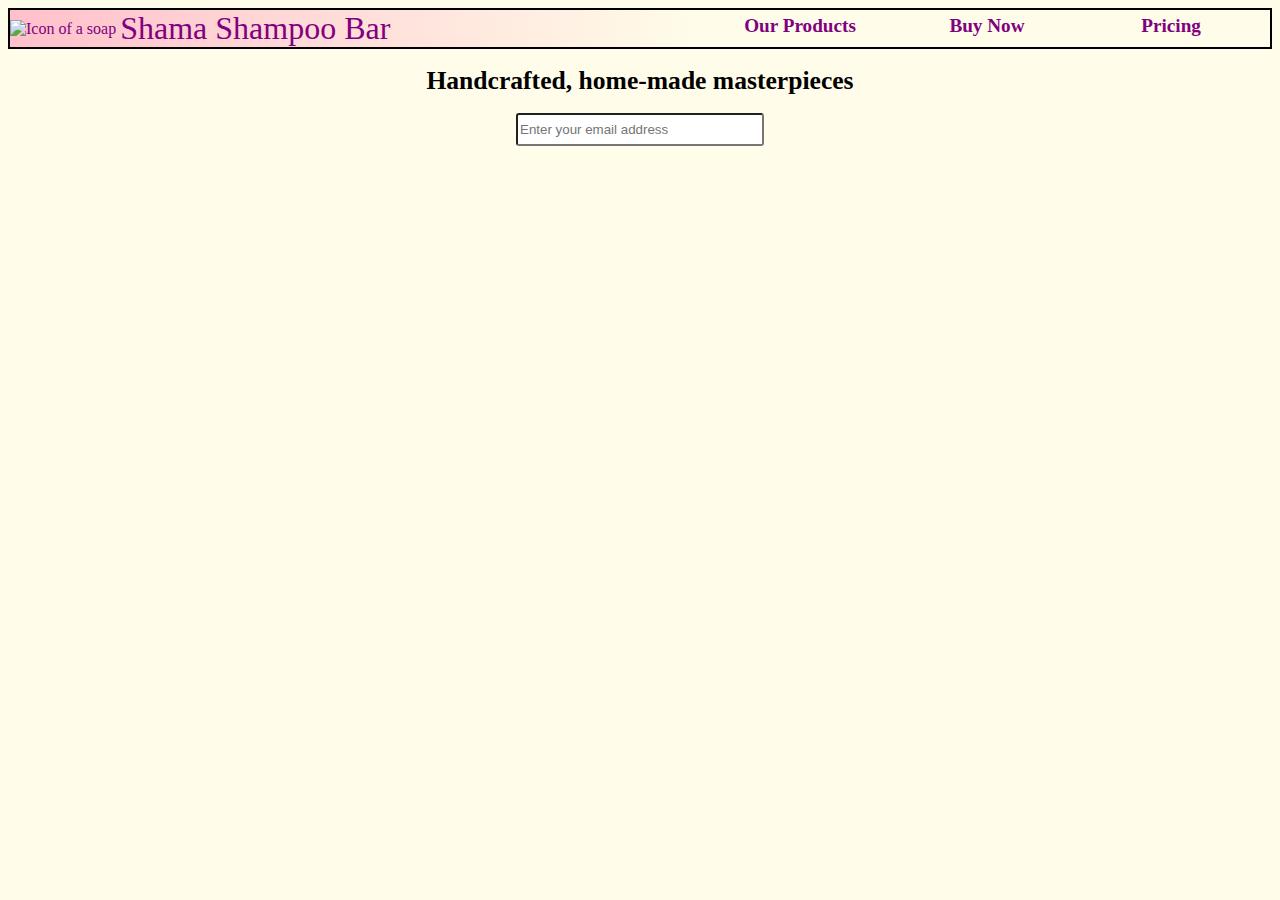
==== LandingPage/index.html @ c1843c86 "fixed links align, created form with input" ====
<!DOCTYPE html>
<html>
<head>
  <meta charset="UTF-8">
  <meta name="description" content="Page created as an exercise for the Free Code Camp Front End Developer Curriculum online course." >
  <title>The Shama Shampoo Bar Landing Page</title>
  <meta name="robots" content="noindex, nofollow">
  <meta name="author" content="Bruno Frascino">
  <meta name="viewport" content="width=device-width, initial-scale=1.0">
  <script src="https://cdn.freecodecamp.org/testable-projects-fcc/v1/bundle.js"></script>

  <link rel="stylesheet" href="style.css">
</head>
<body>

  <header id="header">
    <div class="comp-name">
      <img id="header-img" src="https://i.ibb.co/hLVC6Qt/F-soap.png" alt="Icon of a soap" height="64px">
      <p class="brand-title">Shama Shampoo Bar</p> 
    </div>
    
    <div class="div-links">
      <nav id="nav-bar">
        <div class="products" >
          <a href="#prods" class="nav-link" >Our Products</a>
        </div>
        <div class="buy">
          <a class="nav-link" href="#prods">Buy Now</a> 
        </div>
        <div class="pricing" >
            <a class="nav-link" href="#prods">Pricing</a>        
        </div>
      </nav>
    </div>
  </header>
  
  <h1>Handcrafted, home-made masterpieces</h1>
  <form action="">
    <div class="fields">
      <input type="text" class="search-field" placeholder="Enter your email address"> 
    </div>
    
  </form>

</body>
</html>
---- LandingPage/style.css ----
body {
  --font-color: purple;
  --back-color: #fffde9;
  background-color: var(--back-color, white);
}

header {
  border: 2px solid black;
  height: auto;
  color: var(--font-color, darkblue);
}

img {
  vertical-align: middle;
}

.brand-title{
  display: inline-block;
  font-size: 2em;
  vertical-align: middle;
  margin: 0;
  color: purple;
}

.div-links{
  display: inline-block;
  width: 44%;
  text-align: center;
}

nav > a {
  margin-right: 10px;
}

.nav-links{
  list-style: none;
  list-style-type: none;
  margin: 0;
  padding: 0;
}

.products{
  display: inline-block;
  width: 33%;
}

.buy{
  width: 33%;
  display: inline-block;
}

.pricing{
  width: 32%;
  display: inline-block;
}

header > div{
  text-align: center;
}

.comp-name{
  display: inline-block;
  width: 55%;
  text-align: left;
  background: linear-gradient(90deg, pink, #fffde9 );
}


.nav-link {
  font-size: 1.2em;
  font-weight: bold;
  color: var(--font-color, darkblue);
  text-decoration: none;
}

h1 {
  font-size: 1.6em;
  text-align: center;
}

.fields {
  text-align: center;
}

.search-field {
  width: 240px;
  border-radius: 3px;
  height: 2em;
}
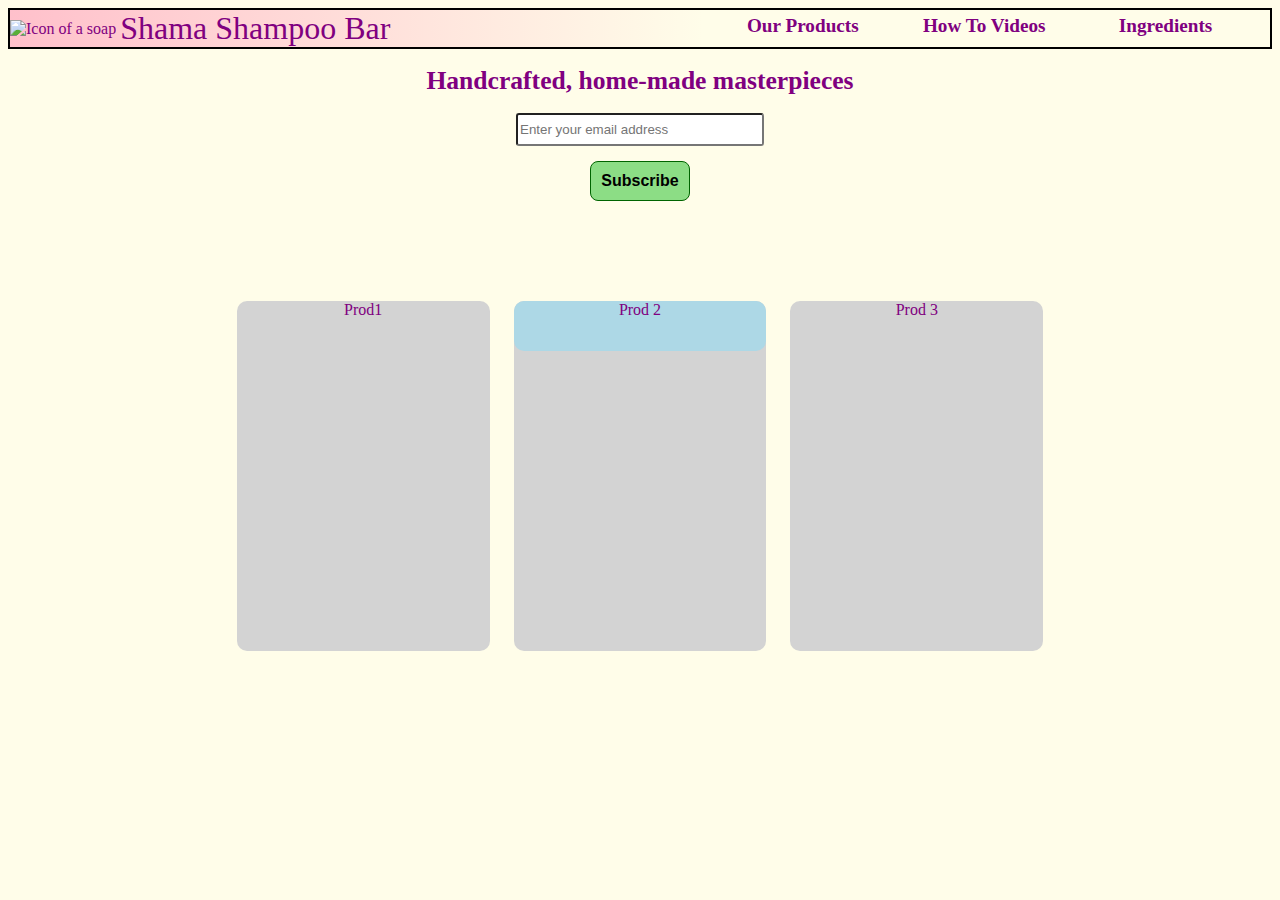
==== commit de1916f0: "Changed links, added button created section" ====
--- a/LandingPage/index.html
+++ b/LandingPage/index.html
@@ -13,34 +13,57 @@
 </head>
 <body>
 
-  <header id="header">
-    <div class="comp-name">
-      <img id="header-img" src="https://i.ibb.co/hLVC6Qt/F-soap.png" alt="Icon of a soap" height="64px">
-      <p class="brand-title">Shama Shampoo Bar</p> 
+    <header id="header">
+      <div class="comp-name">
+    
+       <img id="header-img" src="https://i.ibb.co/hLVC6Qt/F-soap.png" alt="Icon of a soap" height="64px">
+        <p class="brand-title">Shama Shampoo Bar</p> 
+      </div>
+      
+      <div class="div-links">
+      <nav id="nav-bar">
+        <div class="block-link" >
+            <a href="#prods" class="nav-link" >Our Products</a>
+         </div>
+        <div class="block-link">
+            <a class="nav-link" href="#prods">How To Videos</a> 
     </div>
+        <div class="block-link" >
+            <a class="nav-link" href="#prods">Ingredients</a>        
+       </div>
+      </nav>
+     </div>
     
-    <div class="div-links">
-      <nav id="nav-bar">
-        <div class="products" >
-          <a href="#prods" class="nav-link" >Our Products</a>
-        </div>
-        <div class="buy">
-          <a class="nav-link" href="#prods">Buy Now</a> 
-        </div>
-        <div class="pricing" >
-            <a class="nav-link" href="#prods">Pricing</a>        
-        </div>
-      </nav>
-    </div>
-  </header>
-  
-  <h1>Handcrafted, home-made masterpieces</h1>
-  <form action="">
-    <div class="fields">
-      <input type="text" class="search-field" placeholder="Enter your email address"> 
-    </div>
+    </header>
+      <h1>Handcrafted, home-made masterpieces</h1>
+    <form action="">
+      <div class="fields">
+        <input type="text" class="search-field" placeholder="Enter your email address">
+      </div>
+      <div class="fields">
+        <input class="sub-button" type="submit" value="Subscribe"/>
+      </div>
+    </form>
     
-  </form>
+    <article class="cards-cont" >
+      <section class="card">
+    
+        Prod1
+    
+      </section>
+      <section class="card">
+        <div class="prod-title" >Prod 2</div>
+        
+    
+    </section>
+    <section class="card">
+    
+        Prod 3
+    
+    </section>  
+    </article>
+    
+    
 
 </body>
 </html>--- a/LandingPage/style.css
+++ b/LandingPage/style.css
@@ -1,13 +1,14 @@
 body {
-  --font-color: purple;
+  --color-header: purple;
   --back-color: #fffde9;
   background-color: var(--back-color, white);
+  color: var(--color-header, darkblue);
 }
 
 header {
   border: 2px solid black;
   height: auto;
-  color: var(--font-color, darkblue);
+  color: var(--color-header, darkblue);
 }
 
 img {
@@ -28,6 +29,14 @@
   text-align: center;
 }
 
+/* nav {
+  display: flex;
+  background-color: lightblue;
+  flex-direction: row;
+  justify-content: space-between;
+  align-items: center;
+} */
+
 nav > a {
   margin-right: 10px;
 }
@@ -39,19 +48,9 @@
   padding: 0;
 }
 
-.products{
+.block-link{
   display: inline-block;
-  width: 33%;
-}
-
-.buy{
-  width: 33%;
-  display: inline-block;
-}
-
-.pricing{
   width: 32%;
-  display: inline-block;
 }
 
 header > div{
@@ -69,7 +68,7 @@
 .nav-link {
   font-size: 1.2em;
   font-weight: bold;
-  color: var(--font-color, darkblue);
+  color: var(--color-header, darkblue);
   text-decoration: none;
 }
 
@@ -80,10 +79,42 @@
 
 .fields {
   text-align: center;
+  margin-bottom: 15px;
 }
 
 .search-field {
   width: 240px;
   border-radius: 3px;
   height: 2em;
+}
+
+.sub-button{
+  height: 40px;
+  width: 100px;
+  font-size: 1em;
+  font-weight: bold;
+  background-color: #75d670d4;
+  border: 1px solid darkgreen;
+  border-radius: 8px;
+}
+
+.cards-cont{
+  text-align: center;
+  margin-top: 100px;
+}
+
+.card{
+  display: inline-block;
+  width: 20%;
+  height: 350px;
+  margin: 0px 10px 60px 10px;
+  border-radius: 10px;
+  background-color: lightgray;
+}
+
+.prod-title{
+  border-radius: 10px;
+  height: 50px;
+/*   vertical-align: middle; */
+  background-color: lightblue;
 }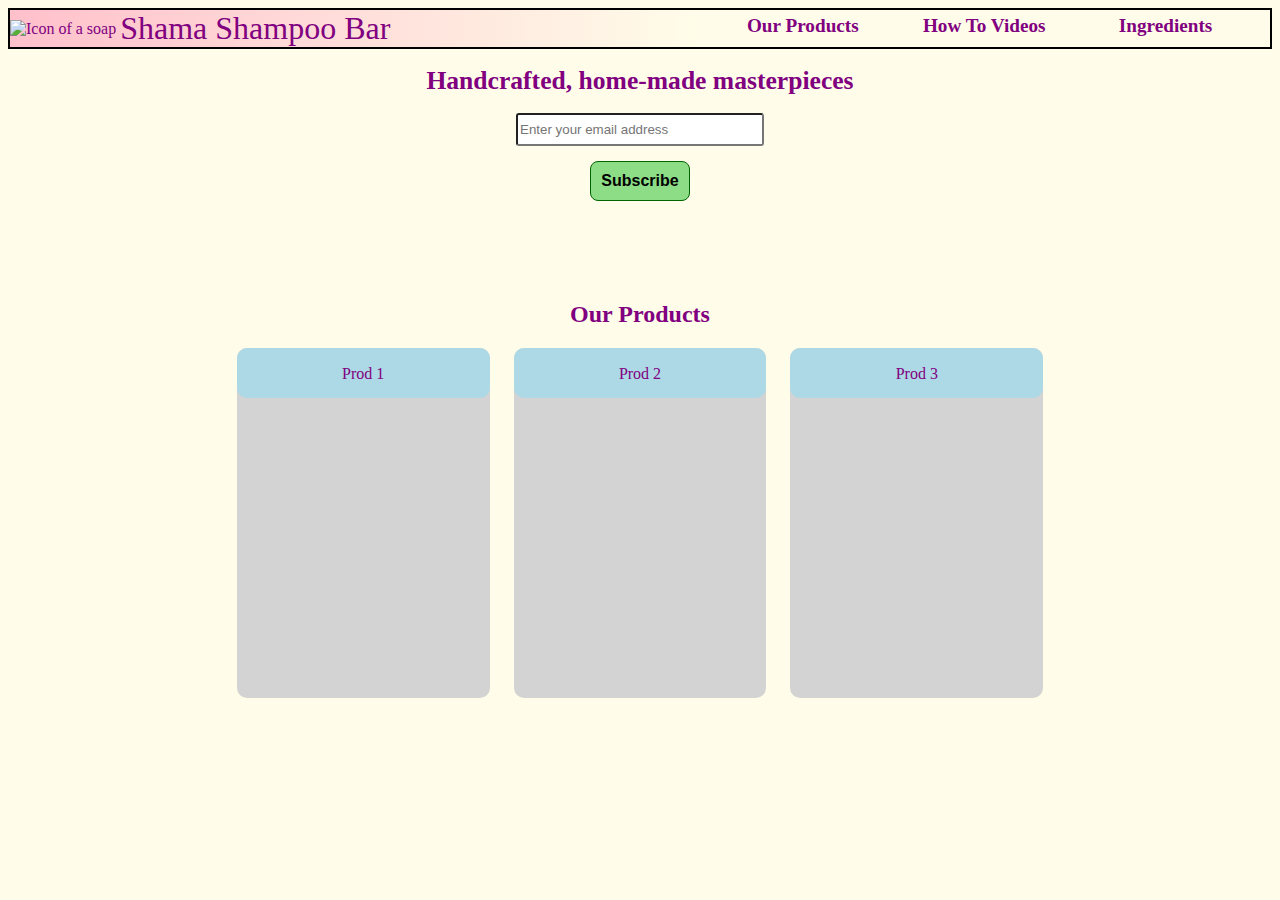
==== commit 302c4482: "Changed link names and defined card header" ====
--- a/LandingPage/index.html
+++ b/LandingPage/index.html
@@ -13,57 +13,61 @@
 </head>
 <body>
 
-    <header id="header">
-      <div class="comp-name">
+  <header id="header">
+    <div class="comp-name">
+
+    <img id="header-img" src="https://i.ibb.co/hLVC6Qt/F-soap.png" alt="Icon of a soap" height="64px">
+      <p class="brand-title">Shama Shampoo Bar</p> 
+    </div>
     
-       <img id="header-img" src="https://i.ibb.co/hLVC6Qt/F-soap.png" alt="Icon of a soap" height="64px">
-        <p class="brand-title">Shama Shampoo Bar</p> 
+    <div class="div-links">
+    <nav id="nav-bar">
+      <div class="block-link" >
+          <a href="#products" class="nav-link" >Our Products</a>
       </div>
-      
-      <div class="div-links">
-      <nav id="nav-bar">
-        <div class="block-link" >
-            <a href="#prods" class="nav-link" >Our Products</a>
-         </div>
-        <div class="block-link">
-            <a class="nav-link" href="#prods">How To Videos</a> 
+      <div class="block-link">
+          <a class="nav-link" href="#howto">How To Videos</a> 
+  </div>
+      <div class="block-link" >
+          <a class="nav-link" href="#ingredients">Ingredients</a>        
     </div>
-        <div class="block-link" >
-            <a class="nav-link" href="#prods">Ingredients</a>        
-       </div>
-      </nav>
-     </div>
-    
-    </header>
-      <h1>Handcrafted, home-made masterpieces</h1>
-    <form action="">
-      <div class="fields">
-        <input type="text" class="search-field" placeholder="Enter your email address">
+    </nav>
+  </div>
+
+  </header>
+    <h1>Handcrafted, home-made masterpieces</h1>
+  <form action="">
+    <div class="fields">
+      <input type="text" class="search-field" placeholder="Enter your email address">
+    </div>
+    <div class="fields">
+      <input class="sub-button" type="submit" value="Subscribe"/>
+    </div>
+  </form>
+
+  <article id="products" class="cards-cont" >
+    <h2>Our Products</h2>
+    <section class="card">
+
+      <div class="prod-title">
+        <span>Prod 1</span>
       </div>
-      <div class="fields">
-        <input class="sub-button" type="submit" value="Subscribe"/>
-      </div>
-    </form>
-    
-    <article class="cards-cont" >
-      <section class="card">
-    
-        Prod1
-    
-      </section>
-      <section class="card">
-        <div class="prod-title" >Prod 2</div>
-        
-    
+
     </section>
     <section class="card">
+      <div class="prod-title">
+        <span>Prod 2</span>
+      </div>
+
+  </section>
+  <section class="card">
+
+      <div class="prod-title">
+        <span>Prod 3</span>
+      </div>
+
+  </section>  
+  </article>    
     
-        Prod 3
-    
-    </section>  
-    </article>
-    
-    
-
 </body>
 </html>--- a/LandingPage/style.css
+++ b/LandingPage/style.css
@@ -28,14 +28,6 @@
   width: 44%;
   text-align: center;
 }
-
-/* nav {
-  display: flex;
-  background-color: lightblue;
-  flex-direction: row;
-  justify-content: space-between;
-  align-items: center;
-} */
 
 nav > a {
   margin-right: 10px;
@@ -113,8 +105,16 @@
 }
 
 .prod-title{
+  display: inline-block;
+  width: 100%;
   border-radius: 10px;
   height: 50px;
-/*   vertical-align: middle; */
+  line-height: 50px;
   background-color: lightblue;
-}+}
+
+.prod-title > span {
+  display: inline-block;
+  vertical-align: middle;
+}
+
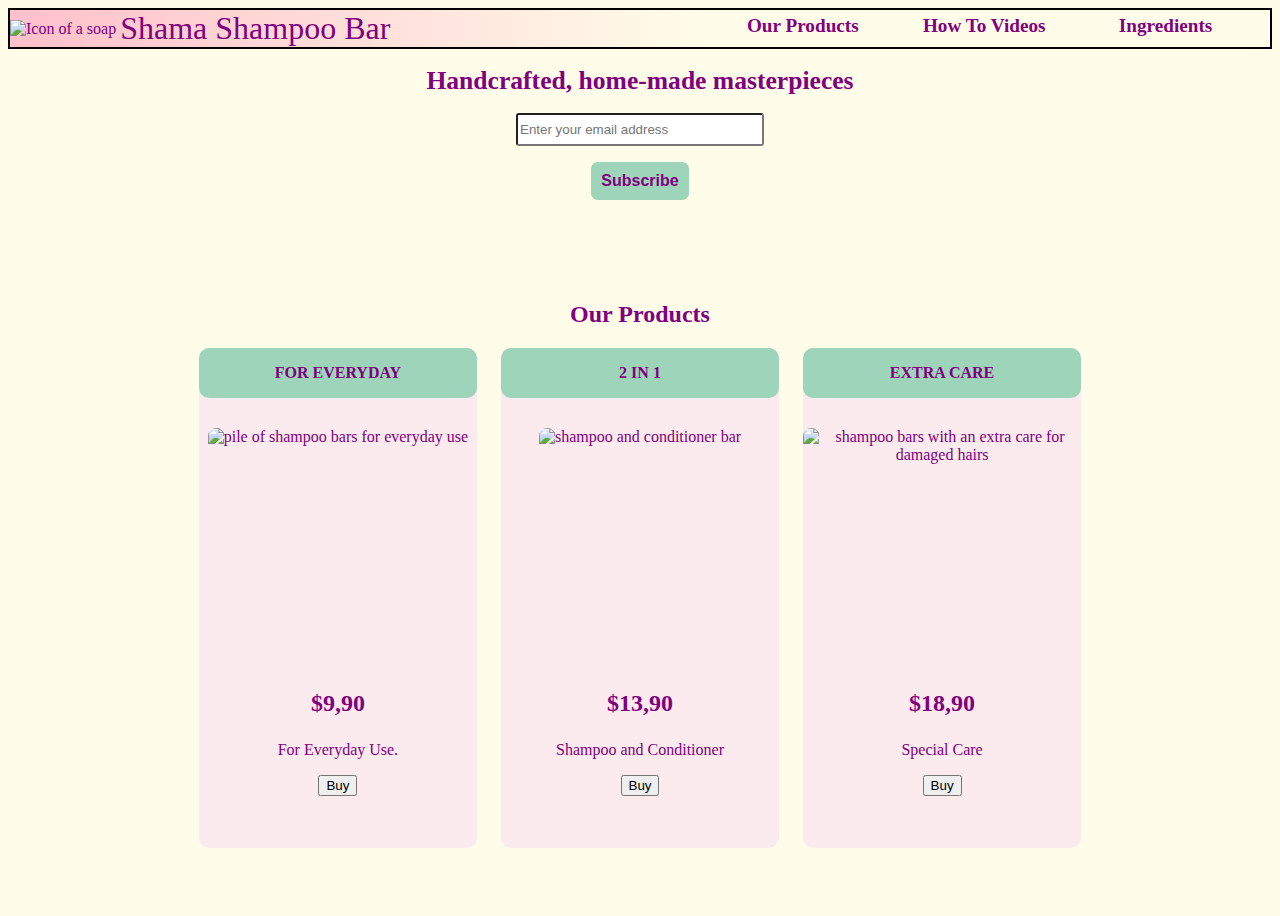
==== commit 985fe63a: "Fixed alignment, added desc, button, back color" ====
--- a/LandingPage/index.html
+++ b/LandingPage/index.html
@@ -13,61 +13,78 @@
 </head>
 <body>
 
-  <header id="header">
-    <div class="comp-name">
-
-    <img id="header-img" src="https://i.ibb.co/hLVC6Qt/F-soap.png" alt="Icon of a soap" height="64px">
-      <p class="brand-title">Shama Shampoo Bar</p> 
+    <header id="header">
+      <div class="comp-name">
+    
+       <img id="header-img" src="https://i.ibb.co/hLVC6Qt/F-soap.png" alt="Icon of a soap" height="64px">
+        <p class="brand-title">Shama Shampoo Bar</p> 
+      </div>
+      
+      <div class="div-links">
+      <nav id="nav-bar">
+        <div class="block-link" >
+            <a href="#products" class="nav-link" >Our Products</a>
+         </div>
+        <div class="block-link">
+            <a class="nav-link" href="#howto">How To Videos</a> 
     </div>
+        <div class="block-link" >
+            <a class="nav-link" href="#ingredients">Ingredients</a>        
+       </div>
+      </nav>
+     </div>
     
-    <div class="div-links">
-    <nav id="nav-bar">
-      <div class="block-link" >
-          <a href="#products" class="nav-link" >Our Products</a>
+    </header>
+      <h1>Handcrafted, home-made masterpieces</h1>
+    <form action="" id="form">
+      <div class="fields">
+        <input type="text" class="search-field" placeholder="Enter your email address">
       </div>
-      <div class="block-link">
-          <a class="nav-link" href="#howto">How To Videos</a> 
-  </div>
-      <div class="block-link" >
-          <a class="nav-link" href="#ingredients">Ingredients</a>        
-    </div>
-    </nav>
-  </div>
-
-  </header>
-    <h1>Handcrafted, home-made masterpieces</h1>
-  <form action="">
-    <div class="fields">
-      <input type="text" class="search-field" placeholder="Enter your email address">
-    </div>
-    <div class="fields">
-      <input class="sub-button" type="submit" value="Subscribe"/>
-    </div>
-  </form>
-
-  <article id="products" class="cards-cont" >
-    <h2>Our Products</h2>
-    <section class="card">
-
-      <div class="prod-title">
-        <span>Prod 1</span>
+      <div class="fields">
+        <input class="sub-button" type="submit" value="Subscribe"/>
       </div>
-
+    </form>
+    
+    <article id="products" class="cards-cont" >
+      <h2>Our Products</h2>
+      <section class="card">
+    
+        <div class="prod-title">
+          <span>For Everyday</span>
+        </div>
+    
+        <img src="https://i.ibb.co/6Jjxb0b/everyd.jpg" alt="pile of shampoo bars for everyday use">
+    
+        <p class="card-price">$9,90</p>
+        <p class="">For Everyday Use.</p>
+        
+        <input type="button" value="Buy">
+      </section>
+      <section class="card">
+        <div class="prod-title">
+          <span>2 in 1</span>
+        </div>
+        
+        <img  src="https://i.ibb.co/zGcCdBX/extra1.jpg" alt="shampoo and conditioner bar">
+        
+        <p class="card-price">$13,90</p>
+        <p class="">Shampoo and Conditioner</p>
+        <input type="button" value="Buy">
     </section>
     <section class="card">
-      <div class="prod-title">
-        <span>Prod 2</span>
-      </div>
-
-  </section>
-  <section class="card">
-
-      <div class="prod-title">
-        <span>Prod 3</span>
-      </div>
-
-  </section>  
-  </article>    
+    
+        <div class="prod-title">
+          <span>Extra Care</span>
+        </div>
+    
+      <img src="https://i.ibb.co/VDSvY88/extra.jpg" alt="shampoo bars with an extra care for damaged hairs">
+    
+      <p class="card-price">$18,90</p>
+      <p class="">Special Care</p>
+      <input type="button" value="Buy">
+    </section>  
+    </article>
+           
     
 </body>
 </html>--- a/LandingPage/style.css
+++ b/LandingPage/style.css
@@ -1,14 +1,15 @@
 body {
-  --color-header: purple;
-  --back-color: #fffde9;
-  background-color: var(--back-color, white);
-  color: var(--color-header, darkblue);
+  --primary-color: purple;
+  --sec-color: #fffde9;
+  --th-color: #9ed5ba;
+  background-color: var(--sec-color, white);
+  color: var(--primary-color, darkblue);
 }
 
 header {
   border: 2px solid black;
   height: auto;
-  color: var(--color-header, darkblue);
+  color: var(--primary-color, darkblue);
 }
 
 img {
@@ -60,7 +61,7 @@
 .nav-link {
   font-size: 1.2em;
   font-weight: bold;
-  color: var(--color-header, darkblue);
+  color: var(--primary-color, darkblue);
   text-decoration: none;
 }
 
@@ -85,9 +86,10 @@
   width: 100px;
   font-size: 1em;
   font-weight: bold;
-  background-color: #75d670d4;
-  border: 1px solid darkgreen;
+  background-color: var(--th-color, #75d670d4);
+  border: 1px solid var(--sec-color, darkgreen);
   border-radius: 8px;
+  color: var(--primary-color, black);
 }
 
 .cards-cont{
@@ -97,11 +99,13 @@
 
 .card{
   display: inline-block;
-  width: 20%;
-  height: 350px;
+  width: 22%;
+  min-height: 500px;
   margin: 0px 10px 60px 10px;
   border-radius: 10px;
-  background-color: lightgray;
+  background-color: hsla(344, 67%, 95%, 8);
+  text-align: center;
+  vertical-align: top;
 }
 
 .prod-title{
@@ -110,11 +114,28 @@
   border-radius: 10px;
   height: 50px;
   line-height: 50px;
-  background-color: lightblue;
+  background-color: var(--th-color, ligthgray);
+  margin-bottom: 30px;
+  vertical-align: top;
 }
 
 .prod-title > span {
   display: inline-block;
-  vertical-align: middle;
+  text-transform: uppercase;
+  font-weight: bold;
 }
 
+.card > img {
+  vertical-align: top;
+  border-radius: 8px;
+  max-width: 100%;
+  min-height: 238px;
+  display: inline-block;
+  height: auto;
+}
+
+.card-price{
+  display: block;
+  font-size: 1.5em;
+  font-weight: bold;
+}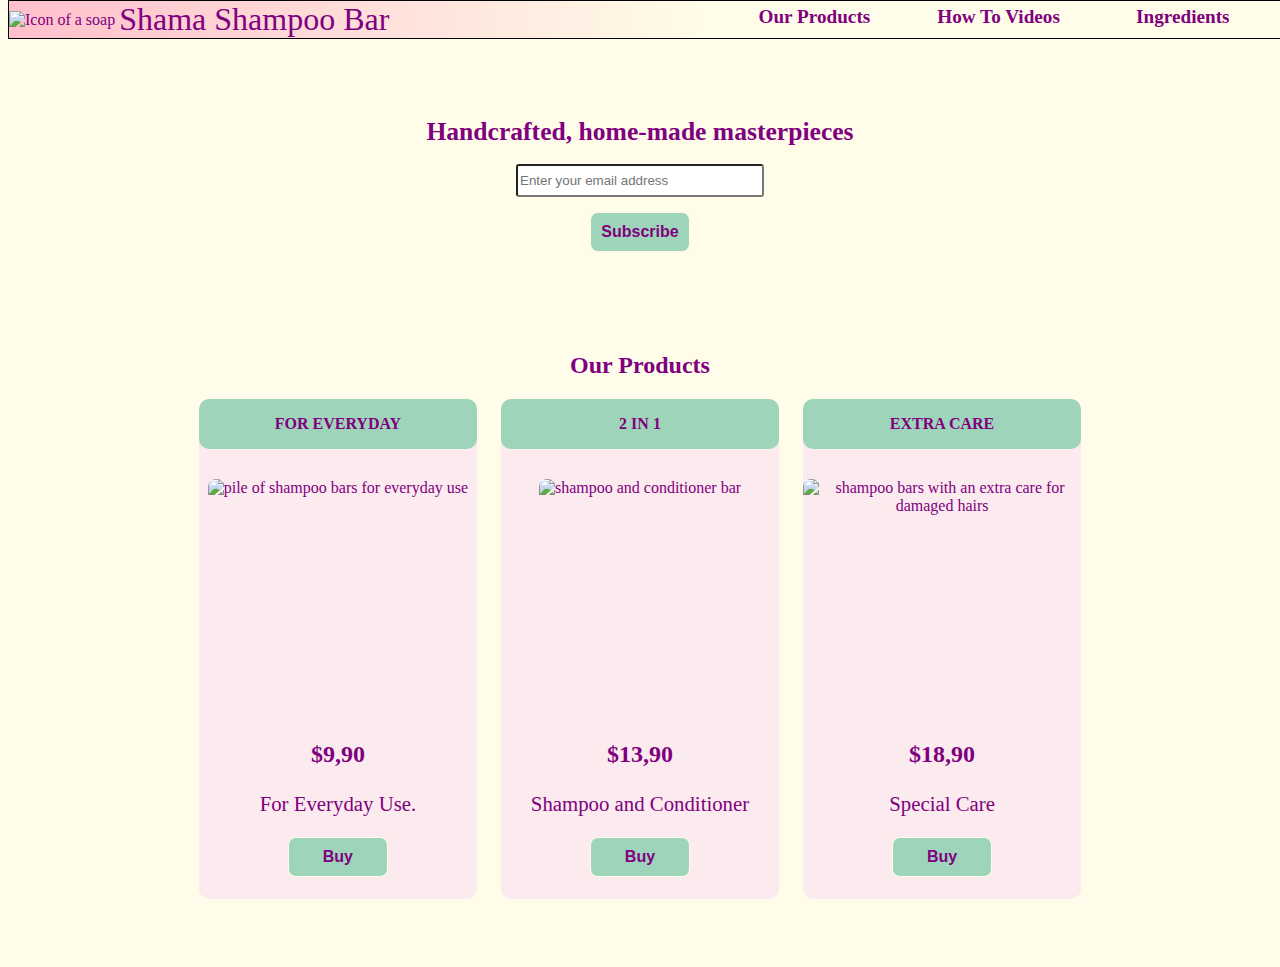
==== commit 4e1498bb: "header fixed on the viewport, fixed requirements" ====
--- a/LandingPage/index.html
+++ b/LandingPage/index.html
@@ -13,78 +13,78 @@
 </head>
 <body>
 
-    <header id="header">
-      <div class="comp-name">
+<header id="header">
+  <div class="comp-name">
+
+   <img id="header-img" src="https://i.ibb.co/hLVC6Qt/F-soap.png" alt="Icon of a soap" height="64px">
+    <p class="brand-title">Shama Shampoo Bar</p> 
+  </div>
+  
+  <div class="div-links">
+  <nav id="nav-bar">
+    <div class="block-link" >
+        <a href="#products" class="nav-link" >Our Products</a>
+     </div>
+    <div class="block-link">
+        <a class="nav-link" href="#howto">How To Videos</a> 
+</div>
+    <div class="block-link" >
+        <a class="nav-link" href="#ingredients">Ingredients</a>        
+   </div>
+  </nav>
+ </div>
+
+</header>
+
+  <h1>Handcrafted, home-made masterpieces</h1>
+<form action="https://www.freecodecamp.com/email-submit" id="form">
+  <div class="fields">
+    <input type="email" id="email" name="email" class="search-field" placeholder="Enter your email address">
+  </div>
+  <div class="fields">
+    <input id="submit" class="basic-btn" type="submit" value="Subscribe"/>
+  </div>
+</form>
+
+<article id="products" class="cards-cont" >
+  <h2>Our Products</h2>
+  <section class="card">
+
+    <div class="prod-title">
+      <span>For Everyday</span>
+    </div>
+
+    <img src="https://i.ibb.co/6Jjxb0b/everyd.jpg" alt="pile of shampoo bars for everyday use">
+
+    <p class="card-price">$9,90</p>
+    <p class="prod-desc">For Everyday Use.</p>
     
-       <img id="header-img" src="https://i.ibb.co/hLVC6Qt/F-soap.png" alt="Icon of a soap" height="64px">
-        <p class="brand-title">Shama Shampoo Bar</p> 
-      </div>
-      
-      <div class="div-links">
-      <nav id="nav-bar">
-        <div class="block-link" >
-            <a href="#products" class="nav-link" >Our Products</a>
-         </div>
-        <div class="block-link">
-            <a class="nav-link" href="#howto">How To Videos</a> 
+    <input class="basic-btn" type="button" value="Buy">
+  </section>
+  <section class="card">
+    <div class="prod-title">
+      <span>2 in 1</span>
     </div>
-        <div class="block-link" >
-            <a class="nav-link" href="#ingredients">Ingredients</a>        
-       </div>
-      </nav>
-     </div>
     
-    </header>
-      <h1>Handcrafted, home-made masterpieces</h1>
-    <form action="" id="form">
-      <div class="fields">
-        <input type="text" class="search-field" placeholder="Enter your email address">
-      </div>
-      <div class="fields">
-        <input class="sub-button" type="submit" value="Subscribe"/>
-      </div>
-    </form>
+    <img  src="https://i.ibb.co/zGcCdBX/extra1.jpg" alt="shampoo and conditioner bar">
     
-    <article id="products" class="cards-cont" >
-      <h2>Our Products</h2>
-      <section class="card">
-    
-        <div class="prod-title">
-          <span>For Everyday</span>
-        </div>
-    
-        <img src="https://i.ibb.co/6Jjxb0b/everyd.jpg" alt="pile of shampoo bars for everyday use">
-    
-        <p class="card-price">$9,90</p>
-        <p class="">For Everyday Use.</p>
-        
-        <input type="button" value="Buy">
-      </section>
-      <section class="card">
-        <div class="prod-title">
-          <span>2 in 1</span>
-        </div>
-        
-        <img  src="https://i.ibb.co/zGcCdBX/extra1.jpg" alt="shampoo and conditioner bar">
-        
-        <p class="card-price">$13,90</p>
-        <p class="">Shampoo and Conditioner</p>
-        <input type="button" value="Buy">
-    </section>
-    <section class="card">
-    
-        <div class="prod-title">
-          <span>Extra Care</span>
-        </div>
-    
-      <img src="https://i.ibb.co/VDSvY88/extra.jpg" alt="shampoo bars with an extra care for damaged hairs">
-    
-      <p class="card-price">$18,90</p>
-      <p class="">Special Care</p>
-      <input type="button" value="Buy">
-    </section>  
-    </article>
-           
+    <p class="card-price">$13,90</p>
+    <p class="prod-desc">Shampoo and Conditioner</p>
+    <input class="basic-btn" type="button" value="Buy">
+</section>
+<section class="card">
+
+    <div class="prod-title">
+      <span>Extra Care</span>
+    </div>
+
+  <img src="https://i.ibb.co/VDSvY88/extra.jpg" alt="shampoo bars with an extra care for damaged hairs">
+
+  <p class="card-price">$18,90</p>
+  <p class="prod-desc">Special Care</p>
+  <input class="basic-btn" type="button" value="Buy">
+</section>  
+</article> 
     
 </body>
 </html>--- a/LandingPage/style.css
+++ b/LandingPage/style.css
@@ -7,9 +7,13 @@
 }
 
 header {
-  border: 2px solid black;
+  border: 1px solid black;
   height: auto;
   color: var(--primary-color, darkblue);
+  position: fixed;
+  top: 0;
+  width: 100%;
+  background-color: var(--sec-color, white);
 }
 
 img {
@@ -66,6 +70,7 @@
 }
 
 h1 {
+  padding-top: 100px;
   font-size: 1.6em;
   text-align: center;
 }
@@ -81,7 +86,7 @@
   height: 2em;
 }
 
-.sub-button{
+.basic-btn{
   height: 40px;
   width: 100px;
   font-size: 1em;
@@ -138,4 +143,8 @@
   display: block;
   font-size: 1.5em;
   font-weight: bold;
+}
+
+.prod-desc{
+  font-size: 1.3em;
 }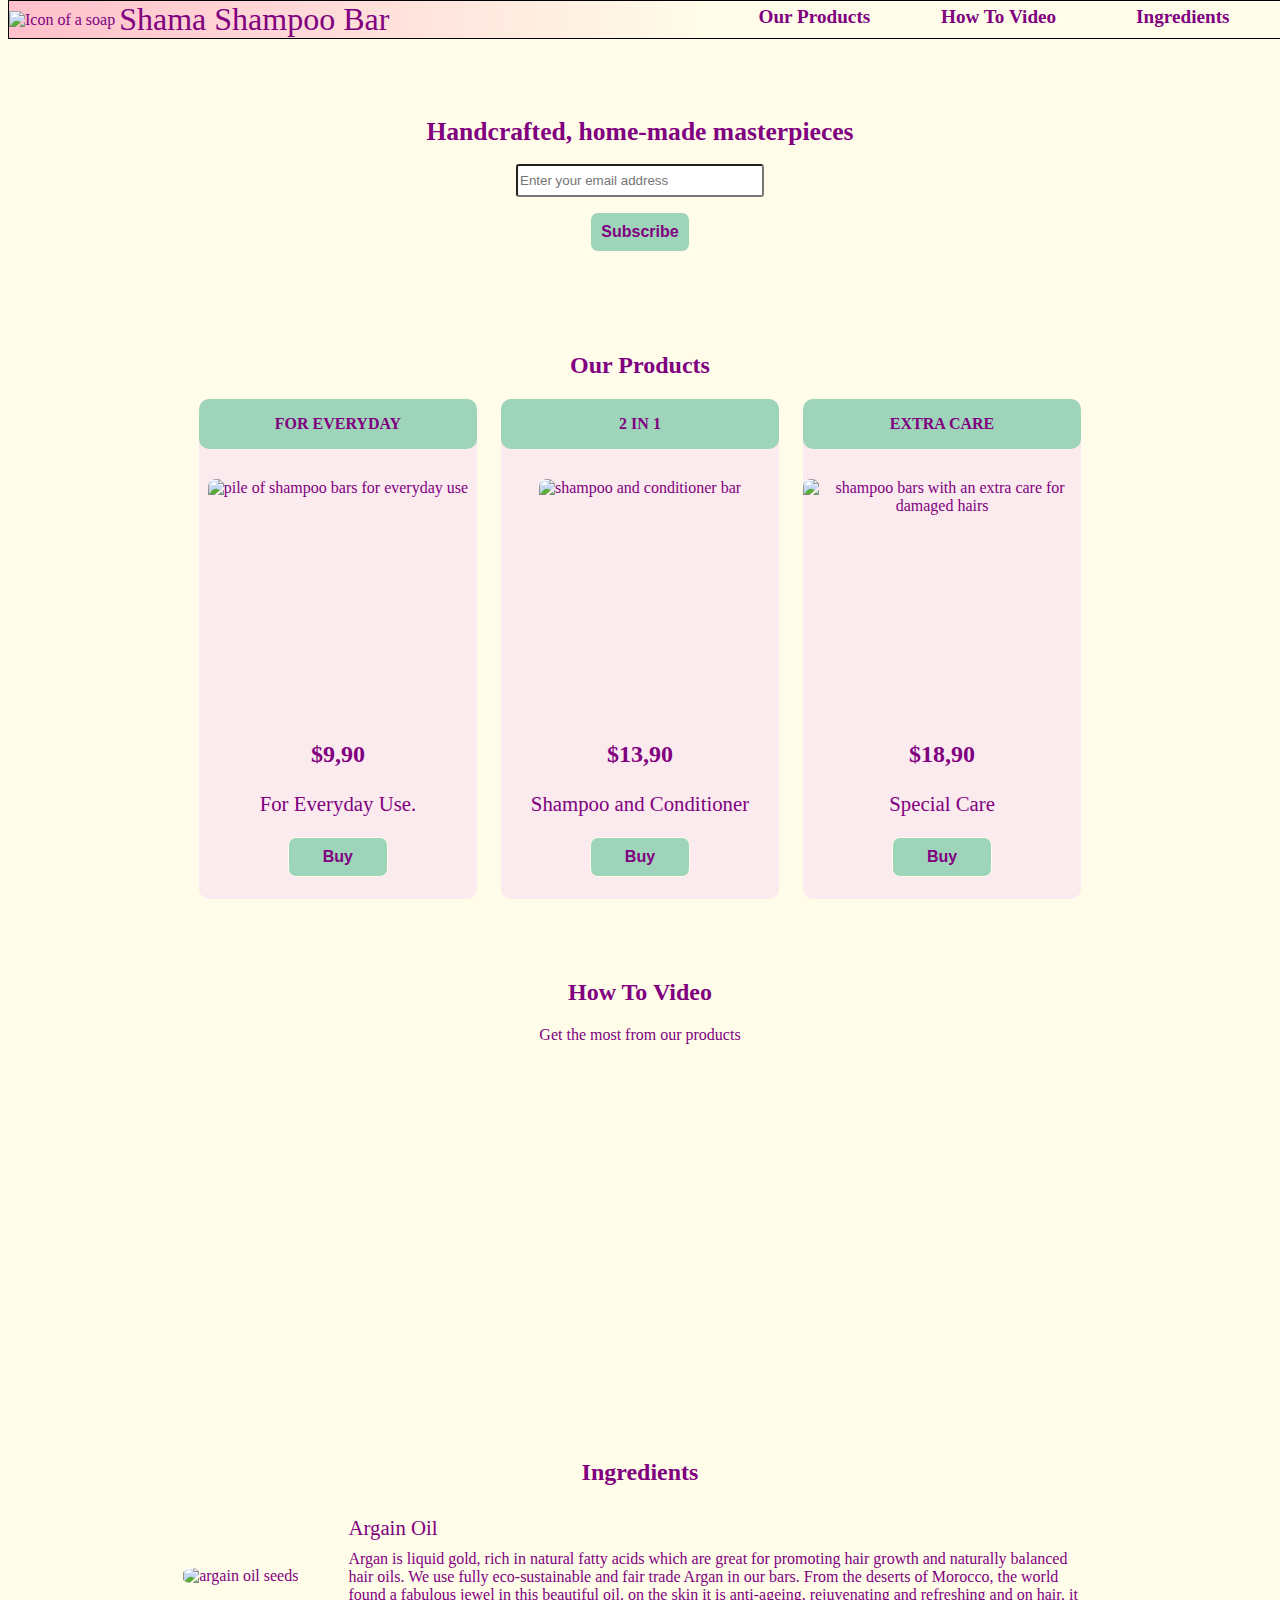
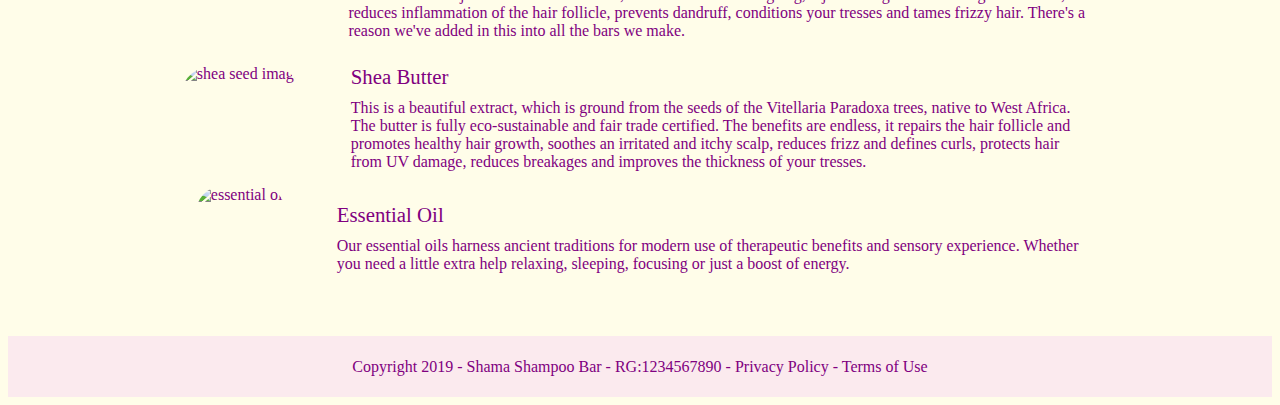
==== commit 6bc0458a: "D40-Added flex box container n footer" ====
--- a/LandingPage/index.html
+++ b/LandingPage/index.html
@@ -13,78 +13,125 @@
 </head>
 <body>
 
-<header id="header">
-  <div class="comp-name">
-
-   <img id="header-img" src="https://i.ibb.co/hLVC6Qt/F-soap.png" alt="Icon of a soap" height="64px">
-    <p class="brand-title">Shama Shampoo Bar</p> 
-  </div>
-  
-  <div class="div-links">
-  <nav id="nav-bar">
-    <div class="block-link" >
-        <a href="#products" class="nav-link" >Our Products</a>
+    <header id="header">
+      <div class="comp-name">
+    
+       <img id="header-img" src="https://i.ibb.co/hLVC6Qt/F-soap.png" alt="Icon of a soap" height="64px">
+        <p class="brand-title">Shama Shampoo Bar</p> 
+      </div>
+      
+      <div class="div-links">
+      <nav id="nav-bar">
+        <div class="block-link" >
+            <a href="#products" class="nav-link" >Our Products</a>
+         </div>
+        <div class="block-link">
+            <a class="nav-link" href="#howto">How To Video</a> 
+    </div>
+        <div class="block-link" >
+            <a class="nav-link" href="#ingredients">Ingredients</a>        
+       </div>
+      </nav>
      </div>
-    <div class="block-link">
-        <a class="nav-link" href="#howto">How To Videos</a> 
-</div>
-    <div class="block-link" >
-        <a class="nav-link" href="#ingredients">Ingredients</a>        
-   </div>
-  </nav>
- </div>
-
-</header>
-
-  <h1>Handcrafted, home-made masterpieces</h1>
-<form action="https://www.freecodecamp.com/email-submit" id="form">
-  <div class="fields">
-    <input type="email" id="email" name="email" class="search-field" placeholder="Enter your email address">
-  </div>
-  <div class="fields">
-    <input id="submit" class="basic-btn" type="submit" value="Subscribe"/>
-  </div>
-</form>
-
-<article id="products" class="cards-cont" >
-  <h2>Our Products</h2>
-  <section class="card">
-
-    <div class="prod-title">
-      <span>For Everyday</span>
-    </div>
-
-    <img src="https://i.ibb.co/6Jjxb0b/everyd.jpg" alt="pile of shampoo bars for everyday use">
-
-    <p class="card-price">$9,90</p>
-    <p class="prod-desc">For Everyday Use.</p>
     
-    <input class="basic-btn" type="button" value="Buy">
-  </section>
-  <section class="card">
-    <div class="prod-title">
-      <span>2 in 1</span>
-    </div>
+    </header>
     
-    <img  src="https://i.ibb.co/zGcCdBX/extra1.jpg" alt="shampoo and conditioner bar">
+      <h1>Handcrafted, home-made masterpieces</h1>
+    <form action="https://www.freecodecamp.com/email-submit" id="form">
+      <div class="fields">
+        <input type="email" id="email" name="email" class="search-field" placeholder="Enter your email address">
+      </div>
+      <div class="fields">
+        <input id="submit" class="basic-btn" type="submit" value="Subscribe"/>
+      </div>
+    </form>
     
-    <p class="card-price">$13,90</p>
-    <p class="prod-desc">Shampoo and Conditioner</p>
-    <input class="basic-btn" type="button" value="Buy">
-</section>
-<section class="card">
-
-    <div class="prod-title">
-      <span>Extra Care</span>
-    </div>
-
-  <img src="https://i.ibb.co/VDSvY88/extra.jpg" alt="shampoo bars with an extra care for damaged hairs">
-
-  <p class="card-price">$18,90</p>
-  <p class="prod-desc">Special Care</p>
-  <input class="basic-btn" type="button" value="Buy">
-</section>  
-</article> 
+    <article id="products" class="cards-cont" >
+      <h2>Our Products</h2>
+      <section class="card">
+    
+        <div class="prod-title">
+          <span>For Everyday</span>
+        </div>
+    
+        <img src="https://i.ibb.co/6Jjxb0b/everyd.jpg" alt="pile of shampoo bars for everyday use">
+    
+        <p class="card-price">$9,90</p>
+        <p class="prod-desc">For Everyday Use.</p>
+        
+        <input class="basic-btn" type="button" value="Buy">
+      </section>
+      <section class="card">
+        <div class="prod-title">
+          <span>2 in 1</span>
+        </div>
+        
+        <img  src="https://i.ibb.co/zGcCdBX/extra1.jpg" alt="shampoo and conditioner bar">
+        
+        <p class="card-price">$13,90</p>
+        <p class="prod-desc">Shampoo and Conditioner</p>
+        <input class="basic-btn" type="button" value="Buy">
+    </section>
+    <section class="card">
+    
+        <div class="prod-title">
+          <span>Extra Care</span>
+        </div>
+    
+      <img src="https://i.ibb.co/VDSvY88/extra.jpg" alt="shampoo bars with an extra care for damaged hairs">
+    
+      <p class="card-price">$18,90</p>
+      <p class="prod-desc">Special Care</p>
+      <input class="basic-btn" type="button" value="Buy">
+    </section>  
+    </article>
+    
+    <article id="howto">
+      <h2>How To Video</h2>
+      <p>Get the most from our products</p>
+      
+      <section>
+        <iframe id="video"  width="560" height="315" src="https://www.youtube.com/embed/gn8-_fsk73w?start=502" frameborder="0" allow="accelerometer; autoplay; encrypted-media; gyroscope; picture-in-picture" allowfullscreen></iframe>
+      </section>
+      
+    </article>
+    
+    <article id="ingredients">
+      <h2>Ingredients</h2>
+      
+      <section class="ingr-section" >
+        <div class="img-sec">
+           <img class="img-icon" src="https://i.ibb.co/ynVHtBW/arg-oil-612x612.jpg" alt="argain oil seeds">
+        </div>
+    
+        <div class="ingr-text" >
+          <p class="ingr-title">Argain Oil</p>
+          <p class="ingr-desc">Argan is liquid gold, rich in natural fatty acids which are great for promoting hair growth and naturally balanced hair oils. We use fully eco-sustainable and fair trade Argan in our bars. From the deserts of Morocco, the world found a fabulous jewel in this beautiful oil, on the skin it is anti-ageing, rejuvenating and refreshing and on hair, it reduces inflammation of the hair follicle, prevents dandruff, conditions your tresses and tames frizzy hair. There's a reason we've added in this into all the bars we make.</p>
+        </div>
+      </section>
+      
+      <section class="ingr-section" >
+        <img class="img-icon" src="https://i.ibb.co/HDzgZwq/Shea-Butter-For-Skin-1.jpg" alt="shea seed image">
+    
+        <div class="ingr-text" >
+          <p class="ingr-title">Shea Butter</p>
+          <p class="ingr-desc">This is a beautiful extract, which is ground from the seeds of the Vitellaria Paradoxa trees, native to West Africa. The butter is fully eco-sustainable and fair trade certified. The benefits are endless, it repairs the hair follicle and promotes healthy hair growth, soothes an irritated and itchy scalp, reduces frizz and defines curls, protects hair from UV damage, reduces breakages and improves the thickness of your tresses.</p>
+        </div>
+      </section>
+      
+      <section class="ingr-section" >
+        <img class="img-icon" src="https://i.ibb.co/42DLFwG/essential-oil.jpg" alt="essential oil">
+    
+        <div class="ingr-text" >
+          <p class="ingr-title">Essential Oil</p>
+          <p class="ingr-desc">Our essential oils harness ancient traditions for modern use of therapeutic benefits and sensory experience. Whether you need a little extra help relaxing, sleeping, focusing or just a boost of energy.</p>
+        </div>
+      </section>
+    </article>
+    
+    <footer>
+      <span class="mid">Copyright 2019 - Shama Shampoo Bar - RG:1234567890 - Privacy Policy - Terms of Use</span>
+    </footer>
     
 </body>
 </html>--- a/LandingPage/style.css
+++ b/LandingPage/style.css
@@ -147,4 +147,65 @@
 
 .prod-desc{
   font-size: 1.3em;
+}
+
+#howto{
+  text-align: center;
+  margin-bottom: 80px;
+}
+
+#video{
+  border-radius: 8px;
+}
+
+#ingredients{
+  text-align: center;
+}
+
+.ingr-section{
+  display: flex;
+  align-items: center;
+  justify-content: center;
+  margin-bottom: 10px;
+}
+
+.img-sec{
+  max-width: 20%;
+}
+
+.img-icon{
+  height: 100px;
+  border-radius: 30%;
+  margin-right: 20px;
+}
+
+.ingr-text{
+/*   background-color: lightblue; */
+  max-width: 60%;
+  text-align: left;
+  margin-left: 20px;
+}
+
+.ingr-title{
+  font-size: 1.3em;
+  margin: 10px 5px;
+  padding-left: 5px;
+/*   background-color: lightgray; */
+}
+
+.ingr-desc{
+  margin: 5px 5px;
+  padding-left: 5px;
+}
+
+footer {
+  margin-top: 50px;
+  background-color: hsla(344, 67%, 95%, 8);
+  min-height: 60px;
+  line-height: 60px;
+  text-align: center;
+}
+
+.mid{
+  vertical-align: middle;
 }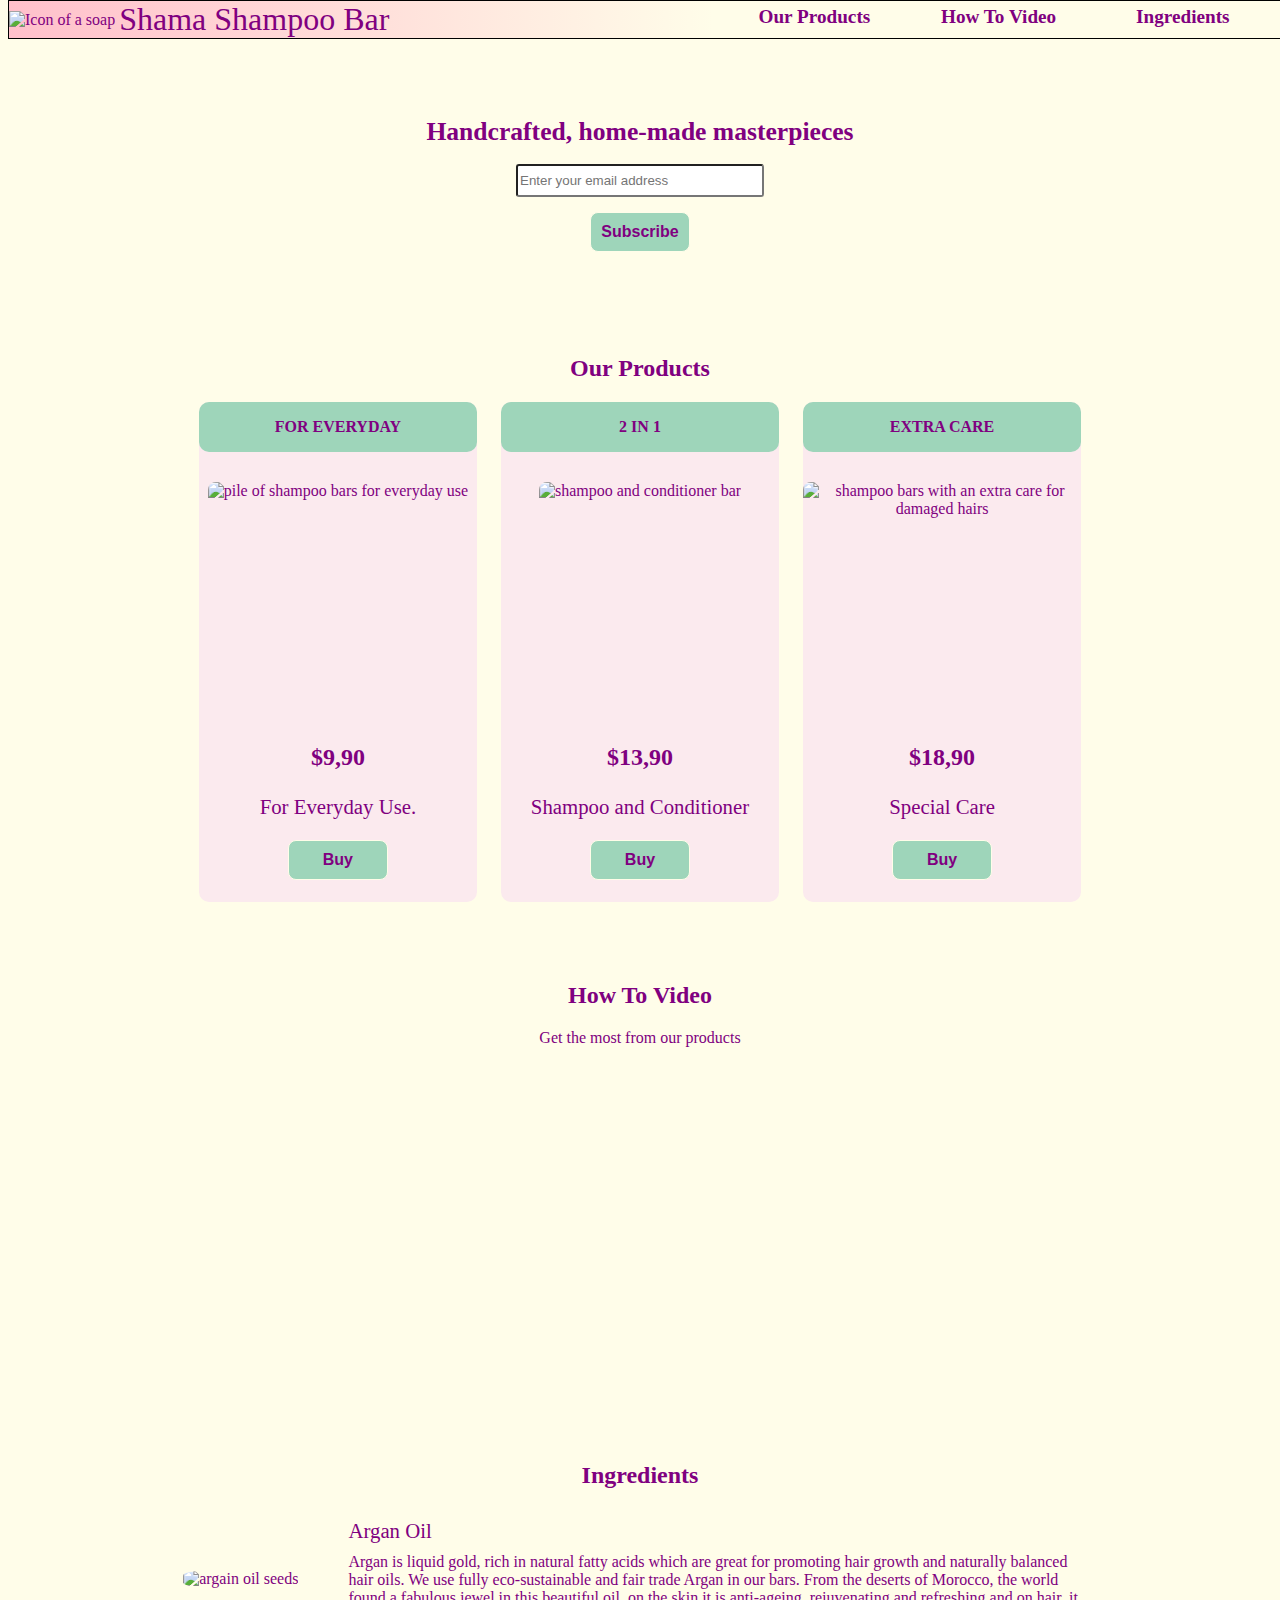
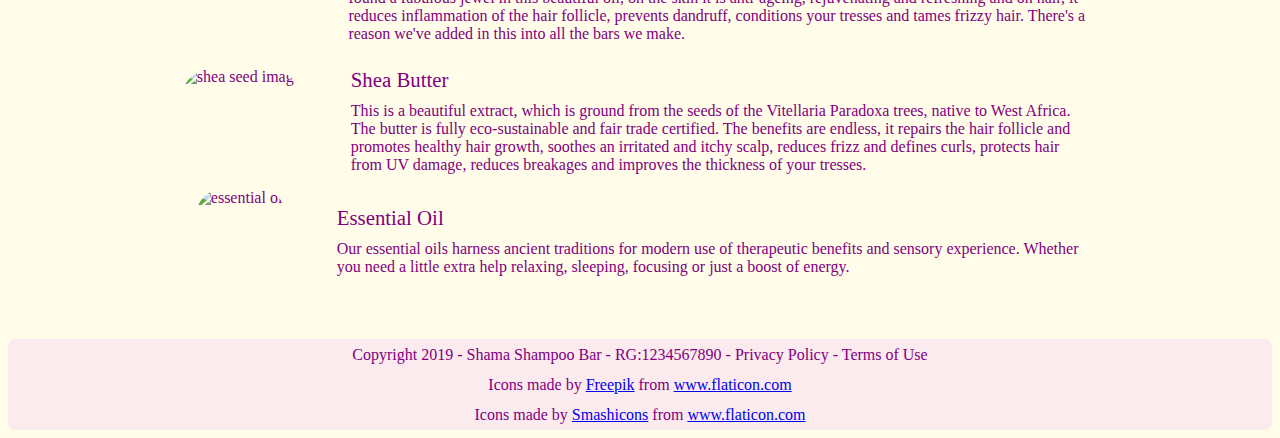
==== commit bc2d32bb: "effect on btn, responsive menu" ====
--- a/LandingPage/index.html
+++ b/LandingPage/index.html
@@ -13,125 +13,129 @@
 </head>
 <body>
 
-    <header id="header">
-      <div class="comp-name">
+  <header id="header">
+    <div class="comp-name">
+
+    <img id="header-img" src="https://i.ibb.co/hLVC6Qt/F-soap.png" alt="Icon of a soap" height="64px">
+      <p class="brand-title">Shama Shampoo Bar</p> 
+    </div>
     
-       <img id="header-img" src="https://i.ibb.co/hLVC6Qt/F-soap.png" alt="Icon of a soap" height="64px">
-        <p class="brand-title">Shama Shampoo Bar</p> 
+    <div class="div-links">
+    <nav id="nav-bar">
+      <div class="block-link" > 
+        <a id="prod" href="#products" class="nav-link">      <img id="nav-img" width="45px" height="45px" src="https://i.ibb.co/fCSfSj1/soap.png" alt="Soap Icon">Our Products</a>
+      </div>
+      <div class="block-link">
+          <a id="vid" class="nav-link" href="#howto"><img id="nav-img" width="45px" height="45px" src="https://i.ibb.co/k2nRkrT/play-button.png" alt="Play video icon">How To Video</a> 
+  </div>
+      <div class="block-link" >
+          <a id="ing" class="nav-link" href="#ingredients"><img id="nav-img" width="45px" height="45px" src="https://i.ibb.co/V2YHFVB/alcoholic-drink.png" alt="bottles icon"> Ingredients</a>        
+    </div>
+    </nav>
+  </div>
+
+  </header>
+
+    <h1>Handcrafted, home-made masterpieces</h1>
+  <form action="https://www.freecodecamp.com/email-submit" id="form">
+    <div class="fields">
+      <input type="email" id="email" name="email" class="search-field" placeholder="Enter your email address">
+    </div>
+    <div class="fields">
+      <input id="submit" class="basic-btn" type="submit" value="Subscribe"/>
+    </div>
+  </form>
+
+  <article id="products" class="cards-cont" >
+    <h2>Our Products</h2>
+    <section class="card">
+
+      <div class="prod-title">
+        <span>For Everyday</span>
+      </div>
+
+      <img src="https://i.ibb.co/6Jjxb0b/everyd.jpg" alt="pile of shampoo bars for everyday use">
+
+      <p class="card-price">$9,90</p>
+      <p class="prod-desc">For Everyday Use.</p>
+      
+      <input class="basic-btn" type="button" value="Buy">
+    </section>
+    <section class="card">
+      <div class="prod-title">
+        <span>2 in 1</span>
       </div>
       
-      <div class="div-links">
-      <nav id="nav-bar">
-        <div class="block-link" >
-            <a href="#products" class="nav-link" >Our Products</a>
-         </div>
-        <div class="block-link">
-            <a class="nav-link" href="#howto">How To Video</a> 
-    </div>
-        <div class="block-link" >
-            <a class="nav-link" href="#ingredients">Ingredients</a>        
-       </div>
-      </nav>
-     </div>
+      <img  src="https://i.ibb.co/zGcCdBX/extra1.jpg" alt="shampoo and conditioner bar">
+      
+      <p class="card-price">$13,90</p>
+      <p class="prod-desc">Shampoo and Conditioner</p>
+      <input class="basic-btn" type="button" value="Buy">
+  </section>
+  <section class="card">
+
+      <div class="prod-title">
+        <span>Extra Care</span>
+      </div>
+
+    <img src="https://i.ibb.co/VDSvY88/extra.jpg" alt="shampoo bars with an extra care for damaged hairs">
+
+    <p class="card-price">$18,90</p>
+    <p class="prod-desc">Special Care</p>
+    <input class="basic-btn" type="button" value="Buy">
+  </section>  
+  </article>
+
+  <article id="howto">
+    <h2>How To Video</h2>
+    <p>Get the most from our products</p>
     
-    </header>
+    <section>
+      <iframe id="video"  width="560" height="315" src="https://www.youtube.com/embed/gn8-_fsk73w?start=502" frameborder="0" allow="accelerometer; autoplay; encrypted-media; gyroscope; picture-in-picture" allowfullscreen></iframe>
+    </section>
     
-      <h1>Handcrafted, home-made masterpieces</h1>
-    <form action="https://www.freecodecamp.com/email-submit" id="form">
-      <div class="fields">
-        <input type="email" id="email" name="email" class="search-field" placeholder="Enter your email address">
+  </article>
+
+  <article id="ingredients">
+    <h2>Ingredients</h2>
+    
+    <section class="ingr-section" >
+      <div class="img-sec">
+        <img class="img-icon" src="https://i.ibb.co/ynVHtBW/arg-oil-612x612.jpg" alt="argain oil seeds">
       </div>
-      <div class="fields">
-        <input id="submit" class="basic-btn" type="submit" value="Subscribe"/>
+
+      <div class="ingr-text" >
+        <p class="ingr-title">Argan Oil</p>
+        <p class="ingr-desc">Argan is liquid gold, rich in natural fatty acids which are great for promoting hair growth and naturally balanced hair oils. We use fully eco-sustainable and fair trade Argan in our bars. From the deserts of Morocco, the world found a fabulous jewel in this beautiful oil, on the skin it is anti-ageing, rejuvenating and refreshing and on hair, it reduces inflammation of the hair follicle, prevents dandruff, conditions your tresses and tames frizzy hair. There's a reason we've added in this into all the bars we make.</p>
       </div>
-    </form>
+    </section>
     
-    <article id="products" class="cards-cont" >
-      <h2>Our Products</h2>
-      <section class="card">
+    <section class="ingr-section" >
+      <img class="img-icon" src="https://i.ibb.co/HDzgZwq/Shea-Butter-For-Skin-1.jpg" alt="shea seed image">
+
+      <div class="ingr-text" >
+        <p class="ingr-title">Shea Butter</p>
+        <p class="ingr-desc">This is a beautiful extract, which is ground from the seeds of the Vitellaria Paradoxa trees, native to West Africa. The butter is fully eco-sustainable and fair trade certified. The benefits are endless, it repairs the hair follicle and promotes healthy hair growth, soothes an irritated and itchy scalp, reduces frizz and defines curls, protects hair from UV damage, reduces breakages and improves the thickness of your tresses.</p>
+      </div>
+    </section>
     
-        <div class="prod-title">
-          <span>For Everyday</span>
-        </div>
+    <section class="ingr-section" >
+      <img class="img-icon" src="https://i.ibb.co/42DLFwG/essential-oil.jpg" alt="essential oil">
+
+      <div class="ingr-text" >
+        <p class="ingr-title">Essential Oil</p>
+        <p class="ingr-desc">Our essential oils harness ancient traditions for modern use of therapeutic benefits and sensory experience. Whether you need a little extra help relaxing, sleeping, focusing or just a boost of energy.</p>
+      </div>
+    </section>
+  </article>
+
+  <footer>
+    <span class="mid">Copyright 2019 - Shama Shampoo Bar - RG:1234567890 - Privacy Policy - Terms of Use</span>
     
-        <img src="https://i.ibb.co/6Jjxb0b/everyd.jpg" alt="pile of shampoo bars for everyday use">
+    <div>Icons made by <a href="https://www.flaticon.com/authors/freepik" title="Freepik">Freepik</a> from <a href="https://www.flaticon.com/"             title="Flaticon">www.flaticon.com</a></div>
     
-        <p class="card-price">$9,90</p>
-        <p class="prod-desc">For Everyday Use.</p>
-        
-        <input class="basic-btn" type="button" value="Buy">
-      </section>
-      <section class="card">
-        <div class="prod-title">
-          <span>2 in 1</span>
-        </div>
-        
-        <img  src="https://i.ibb.co/zGcCdBX/extra1.jpg" alt="shampoo and conditioner bar">
-        
-        <p class="card-price">$13,90</p>
-        <p class="prod-desc">Shampoo and Conditioner</p>
-        <input class="basic-btn" type="button" value="Buy">
-    </section>
-    <section class="card">
-    
-        <div class="prod-title">
-          <span>Extra Care</span>
-        </div>
-    
-      <img src="https://i.ibb.co/VDSvY88/extra.jpg" alt="shampoo bars with an extra care for damaged hairs">
-    
-      <p class="card-price">$18,90</p>
-      <p class="prod-desc">Special Care</p>
-      <input class="basic-btn" type="button" value="Buy">
-    </section>  
-    </article>
-    
-    <article id="howto">
-      <h2>How To Video</h2>
-      <p>Get the most from our products</p>
-      
-      <section>
-        <iframe id="video"  width="560" height="315" src="https://www.youtube.com/embed/gn8-_fsk73w?start=502" frameborder="0" allow="accelerometer; autoplay; encrypted-media; gyroscope; picture-in-picture" allowfullscreen></iframe>
-      </section>
-      
-    </article>
-    
-    <article id="ingredients">
-      <h2>Ingredients</h2>
-      
-      <section class="ingr-section" >
-        <div class="img-sec">
-           <img class="img-icon" src="https://i.ibb.co/ynVHtBW/arg-oil-612x612.jpg" alt="argain oil seeds">
-        </div>
-    
-        <div class="ingr-text" >
-          <p class="ingr-title">Argain Oil</p>
-          <p class="ingr-desc">Argan is liquid gold, rich in natural fatty acids which are great for promoting hair growth and naturally balanced hair oils. We use fully eco-sustainable and fair trade Argan in our bars. From the deserts of Morocco, the world found a fabulous jewel in this beautiful oil, on the skin it is anti-ageing, rejuvenating and refreshing and on hair, it reduces inflammation of the hair follicle, prevents dandruff, conditions your tresses and tames frizzy hair. There's a reason we've added in this into all the bars we make.</p>
-        </div>
-      </section>
-      
-      <section class="ingr-section" >
-        <img class="img-icon" src="https://i.ibb.co/HDzgZwq/Shea-Butter-For-Skin-1.jpg" alt="shea seed image">
-    
-        <div class="ingr-text" >
-          <p class="ingr-title">Shea Butter</p>
-          <p class="ingr-desc">This is a beautiful extract, which is ground from the seeds of the Vitellaria Paradoxa trees, native to West Africa. The butter is fully eco-sustainable and fair trade certified. The benefits are endless, it repairs the hair follicle and promotes healthy hair growth, soothes an irritated and itchy scalp, reduces frizz and defines curls, protects hair from UV damage, reduces breakages and improves the thickness of your tresses.</p>
-        </div>
-      </section>
-      
-      <section class="ingr-section" >
-        <img class="img-icon" src="https://i.ibb.co/42DLFwG/essential-oil.jpg" alt="essential oil">
-    
-        <div class="ingr-text" >
-          <p class="ingr-title">Essential Oil</p>
-          <p class="ingr-desc">Our essential oils harness ancient traditions for modern use of therapeutic benefits and sensory experience. Whether you need a little extra help relaxing, sleeping, focusing or just a boost of energy.</p>
-        </div>
-      </section>
-    </article>
-    
-    <footer>
-      <span class="mid">Copyright 2019 - Shama Shampoo Bar - RG:1234567890 - Privacy Policy - Terms of Use</span>
-    </footer>
+    <div>Icons made by <a href="https://www.flaticon.com/authors/smashicons" title="Smashicons">Smashicons</a> from <a href="https://www.flaticon.com/"           title="Flaticon">www.flaticon.com</a></div>
+  </footer>
     
 </body>
 </html>--- a/LandingPage/style.css
+++ b/LandingPage/style.css
@@ -69,6 +69,10 @@
   text-decoration: none;
 }
 
+#nav-img{
+  display: none;
+}
+
 h1 {
   padding-top: 100px;
   font-size: 1.6em;
@@ -77,13 +81,14 @@
 
 .fields {
   text-align: center;
-  margin-bottom: 15px;
+  min-height: 43px;
 }
 
 .search-field {
   width: 240px;
   border-radius: 3px;
   height: 2em;
+  margin-bottom: 15px;
 }
 
 .basic-btn{
@@ -95,6 +100,14 @@
   border: 1px solid var(--sec-color, darkgreen);
   border-radius: 8px;
   color: var(--primary-color, black);
+}
+
+.basic-btn:hover{
+  height: 43px;
+  width: 103px;
+  font-size: 1.1em;
+  background-color: #7ad2b2;
+  color: #d053d0;
 }
 
 .cards-cont{
@@ -180,7 +193,6 @@
 }
 
 .ingr-text{
-/*   background-color: lightblue; */
   max-width: 60%;
   text-align: left;
   margin-left: 20px;
@@ -190,7 +202,6 @@
   font-size: 1.3em;
   margin: 10px 5px;
   padding-left: 5px;
-/*   background-color: lightgray; */
 }
 
 .ingr-desc{
@@ -201,11 +212,57 @@
 footer {
   margin-top: 50px;
   background-color: hsla(344, 67%, 95%, 8);
-  min-height: 60px;
-  line-height: 60px;
-  text-align: center;
+  min-height: 30px;
+  line-height: 30px;
+  text-align: center;
+  border-radius: 8px;
 }
 
 .mid{
   vertical-align: middle;
+}
+
+@media (max-width:1200px){
+  .card > img {
+     max-width: 80%;
+  }
+}
+
+@media (max-width:1100px){
+  
+  .block-link > a {
+    font-size: 0;
+  }
+  
+  #nav-img{
+    display: inline-block;
+  }
+  
+  .card{
+    width: 28%;    
+  }
+  
+  .card > img {
+    max-width: 60%;
+    min-height: 202px;
+    max-height: 50%; 
+  }
+  
+}
+
+@media (max-width:800px){
+  .card{
+    width: 80%;
+  }
+  
+  #video{
+    width: 60%;
+    height: 60%;
+  }
+}
+
+@media (max-width:700px){
+  footer {
+    font-size: 0.8em;
+  }
 }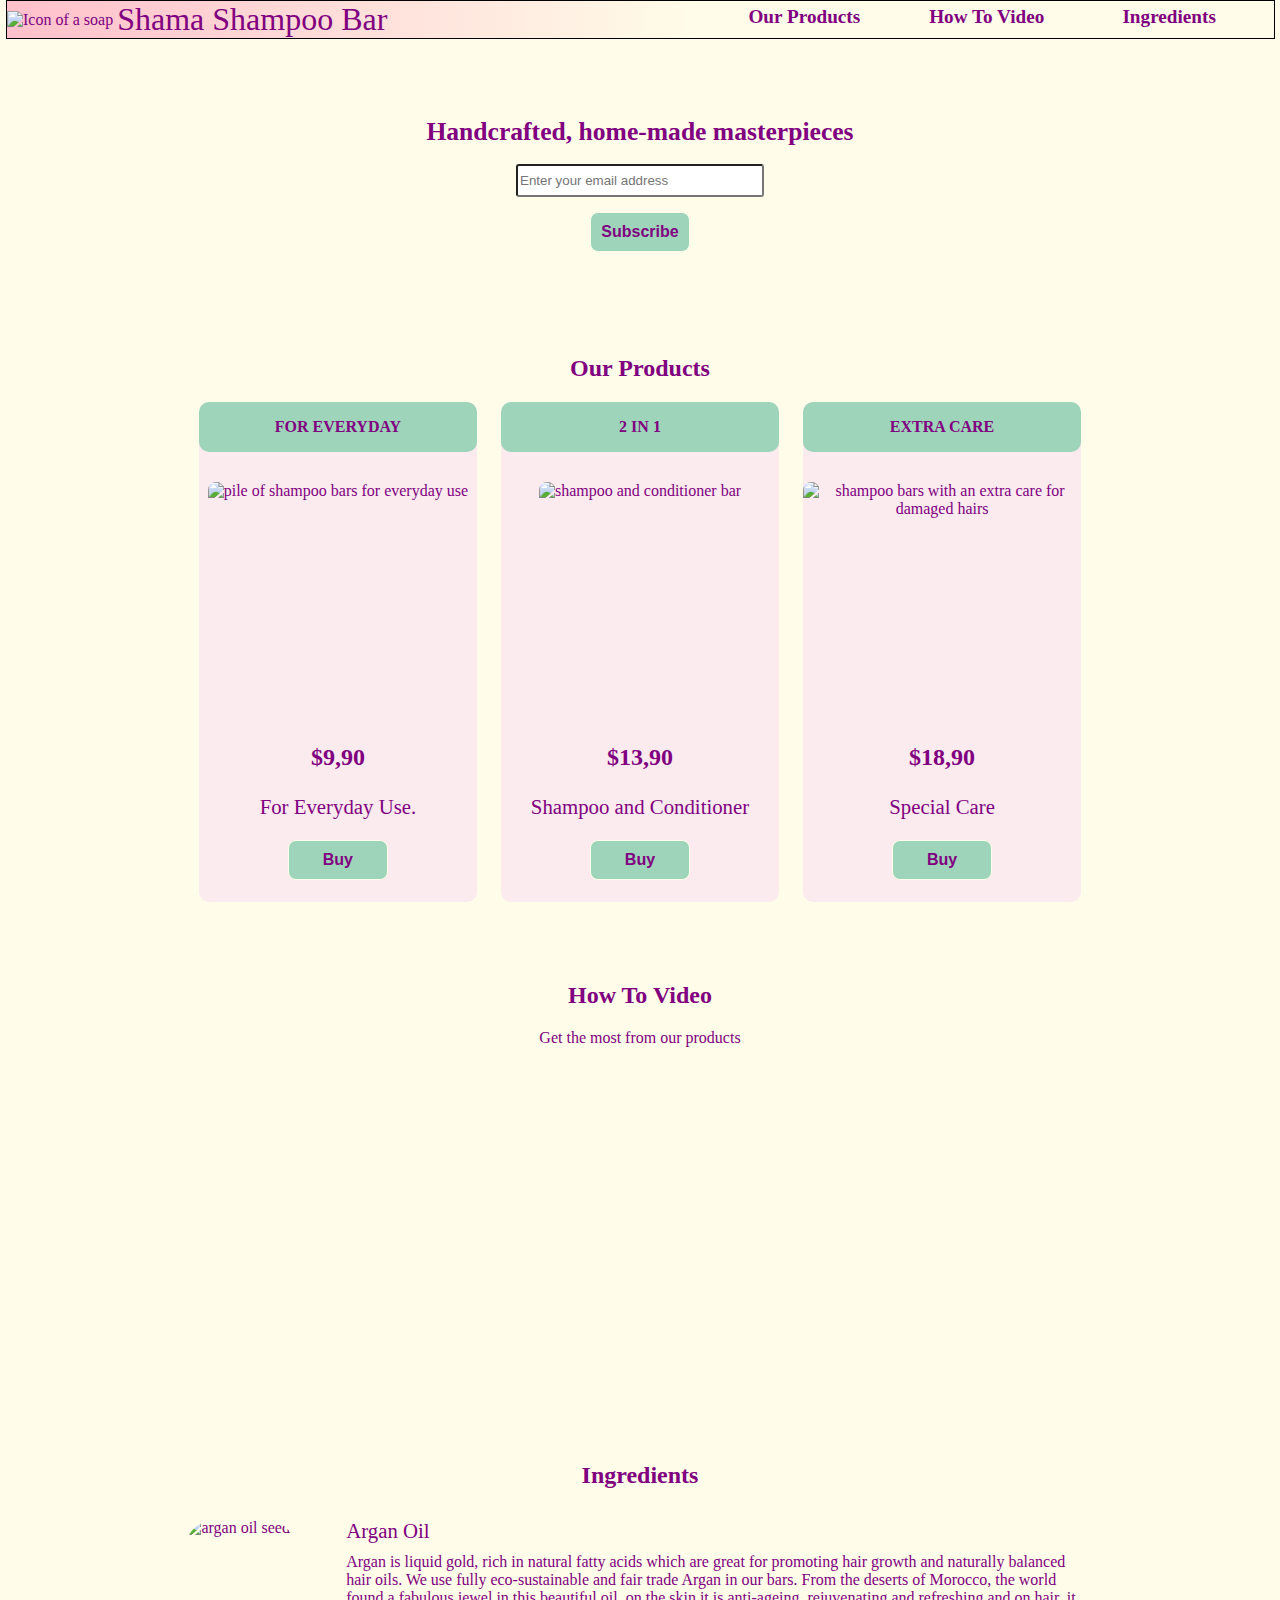
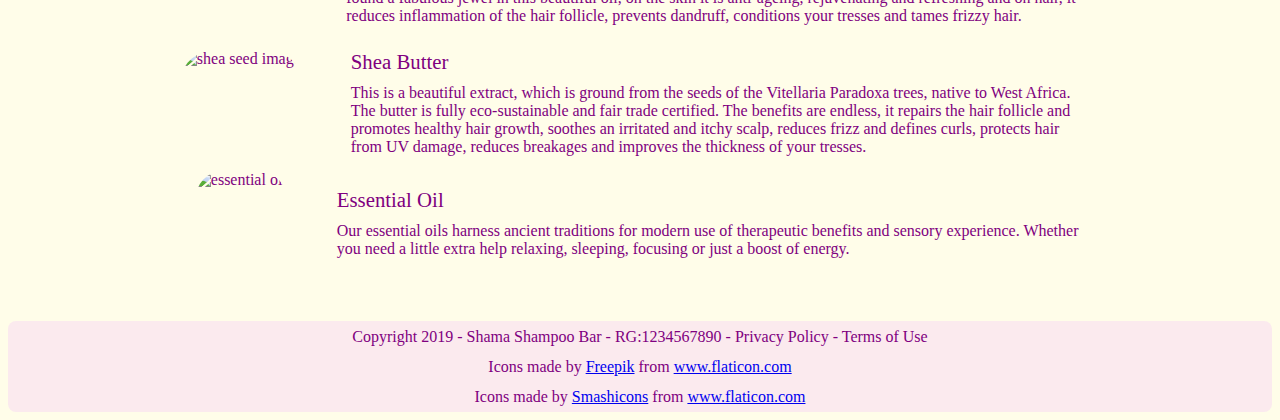
==== commit f1fd751a: "fixed alig of ingr section, header, added effects" ====
--- a/LandingPage/index.html
+++ b/LandingPage/index.html
@@ -13,129 +13,129 @@
 </head>
 <body>
 
-  <header id="header">
-    <div class="comp-name">
-
-    <img id="header-img" src="https://i.ibb.co/hLVC6Qt/F-soap.png" alt="Icon of a soap" height="64px">
-      <p class="brand-title">Shama Shampoo Bar</p> 
+    <header id="header">
+      <div class="comp-name">
+    
+       <img id="header-img" src="https://i.ibb.co/hLVC6Qt/F-soap.png" alt="Icon of a soap" height="64px">
+        <p class="brand-title">Shama Shampoo Bar</p> 
+      </div>
+      
+      <div class="div-links">
+      <nav id="nav-bar">
+        <div class="block-link" > 
+          <a id="prod" href="#products" class="nav-link">      <img id="nav-img" width="35px" height="35px" src="https://i.ibb.co/fCSfSj1/soap.png" alt="Soap Icon">Our Products</a>
+         </div>
+        <div class="block-link">
+            <a id="vid" class="nav-link" href="#howto"><img id="nav-img" width="35px" height="35px" src="https://i.ibb.co/k2nRkrT/play-button.png" alt="Play video icon">How To Video</a> 
     </div>
+        <div class="block-link" >
+            <a id="ing" class="nav-link" href="#ingredients"><img id="nav-img" width="35px" height="35px" src="https://i.ibb.co/V2YHFVB/alcoholic-drink.png" alt="bottles icon"> Ingredients</a>        
+       </div>
+      </nav>
+     </div>
     
-    <div class="div-links">
-    <nav id="nav-bar">
-      <div class="block-link" > 
-        <a id="prod" href="#products" class="nav-link">      <img id="nav-img" width="45px" height="45px" src="https://i.ibb.co/fCSfSj1/soap.png" alt="Soap Icon">Our Products</a>
+    </header>
+    
+      <h1>Handcrafted, home-made masterpieces</h1>
+    <form action="https://www.freecodecamp.com/email-submit" id="form">
+      <div class="fields">
+        <input type="email" id="email" name="email" class="search-field" placeholder="Enter your email address">
       </div>
-      <div class="block-link">
-          <a id="vid" class="nav-link" href="#howto"><img id="nav-img" width="45px" height="45px" src="https://i.ibb.co/k2nRkrT/play-button.png" alt="Play video icon">How To Video</a> 
-  </div>
-      <div class="block-link" >
-          <a id="ing" class="nav-link" href="#ingredients"><img id="nav-img" width="45px" height="45px" src="https://i.ibb.co/V2YHFVB/alcoholic-drink.png" alt="bottles icon"> Ingredients</a>        
-    </div>
-    </nav>
-  </div>
-
-  </header>
-
-    <h1>Handcrafted, home-made masterpieces</h1>
-  <form action="https://www.freecodecamp.com/email-submit" id="form">
-    <div class="fields">
-      <input type="email" id="email" name="email" class="search-field" placeholder="Enter your email address">
-    </div>
-    <div class="fields">
-      <input id="submit" class="basic-btn" type="submit" value="Subscribe"/>
-    </div>
-  </form>
-
-  <article id="products" class="cards-cont" >
-    <h2>Our Products</h2>
-    <section class="card">
-
-      <div class="prod-title">
-        <span>For Everyday</span>
+      <div class="fields">
+        <input id="submit" class="basic-btn" type="submit" value="Subscribe"/>
       </div>
-
-      <img src="https://i.ibb.co/6Jjxb0b/everyd.jpg" alt="pile of shampoo bars for everyday use">
-
-      <p class="card-price">$9,90</p>
-      <p class="prod-desc">For Everyday Use.</p>
-      
-      <input class="basic-btn" type="button" value="Buy">
+    </form>
+    
+    <article id="products" class="cards-cont" >
+      <h2>Our Products</h2>
+      <section class="card">
+    
+        <div class="prod-title">
+          <span>For Everyday</span>
+        </div>
+    
+        <img src="https://i.ibb.co/6Jjxb0b/everyd.jpg" alt="pile of shampoo bars for everyday use">
+    
+        <p class="card-price">$9,90</p>
+        <p class="prod-desc">For Everyday Use.</p>
+        
+        <input class="basic-btn" type="button" value="Buy">
+      </section>
+      <section class="card">
+        <div class="prod-title">
+          <span>2 in 1</span>
+        </div>
+        
+        <img  src="https://i.ibb.co/zGcCdBX/extra1.jpg" alt="shampoo and conditioner bar">
+        
+        <p class="card-price">$13,90</p>
+        <p class="prod-desc">Shampoo and Conditioner</p>
+        <input class="basic-btn" type="button" value="Buy">
     </section>
     <section class="card">
-      <div class="prod-title">
-        <span>2 in 1</span>
-      </div>
+    
+        <div class="prod-title">
+          <span>Extra Care</span>
+        </div>
+    
+      <img src="https://i.ibb.co/VDSvY88/extra.jpg" alt="shampoo bars with an extra care for damaged hairs">
+    
+      <p class="card-price">$18,90</p>
+      <p class="prod-desc">Special Care</p>
+      <input class="basic-btn" type="button" value="Buy">
+    </section>  
+    </article>
+    
+    <article id="howto">
+      <h2>How To Video</h2>
+      <p>Get the most from our products</p>
       
-      <img  src="https://i.ibb.co/zGcCdBX/extra1.jpg" alt="shampoo and conditioner bar">
+      <section>
+        <iframe id="video"  width="560" height="315" src="https://www.youtube.com/embed/gn8-_fsk73w?start=502" frameborder="0" allow="accelerometer; autoplay; encrypted-media; gyroscope; picture-in-picture" allowfullscreen></iframe>
+      </section>
       
-      <p class="card-price">$13,90</p>
-      <p class="prod-desc">Shampoo and Conditioner</p>
-      <input class="basic-btn" type="button" value="Buy">
-  </section>
-  <section class="card">
-
-      <div class="prod-title">
-        <span>Extra Care</span>
-      </div>
-
-    <img src="https://i.ibb.co/VDSvY88/extra.jpg" alt="shampoo bars with an extra care for damaged hairs">
-
-    <p class="card-price">$18,90</p>
-    <p class="prod-desc">Special Care</p>
-    <input class="basic-btn" type="button" value="Buy">
-  </section>  
-  </article>
-
-  <article id="howto">
-    <h2>How To Video</h2>
-    <p>Get the most from our products</p>
+    </article>
     
-    <section>
-      <iframe id="video"  width="560" height="315" src="https://www.youtube.com/embed/gn8-_fsk73w?start=502" frameborder="0" allow="accelerometer; autoplay; encrypted-media; gyroscope; picture-in-picture" allowfullscreen></iframe>
-    </section>
+    <article id="ingredients">
+      <h2>Ingredients</h2>
+      
+      <section class="ingr-section" >
+        
+           <img class="img-icon" src="https://i.ibb.co/ynVHtBW/arg-oil-612x612.jpg" alt="argan oil seeds">
+        
     
-  </article>
-
-  <article id="ingredients">
-    <h2>Ingredients</h2>
+        <div class="ingr-text" >
+          <p class="ingr-title">Argan Oil</p>
+          <p class="ingr-desc">Argan is liquid gold, rich in natural fatty acids which are great for promoting hair growth and naturally balanced hair oils. We use fully eco-sustainable and fair trade Argan in our bars. From the deserts of Morocco, the world found a fabulous jewel in this beautiful oil, on the skin it is anti-ageing, rejuvenating and refreshing and on hair, it reduces inflammation of the hair follicle, prevents dandruff, conditions your tresses and tames frizzy hair.</p>
+        </div>
+      </section>
+      
+      <section class="ingr-section" >
+        <img class="img-icon" src="https://i.ibb.co/HDzgZwq/Shea-Butter-For-Skin-1.jpg" alt="shea seed image">
     
-    <section class="ingr-section" >
-      <div class="img-sec">
-        <img class="img-icon" src="https://i.ibb.co/ynVHtBW/arg-oil-612x612.jpg" alt="argain oil seeds">
-      </div>
-
-      <div class="ingr-text" >
-        <p class="ingr-title">Argan Oil</p>
-        <p class="ingr-desc">Argan is liquid gold, rich in natural fatty acids which are great for promoting hair growth and naturally balanced hair oils. We use fully eco-sustainable and fair trade Argan in our bars. From the deserts of Morocco, the world found a fabulous jewel in this beautiful oil, on the skin it is anti-ageing, rejuvenating and refreshing and on hair, it reduces inflammation of the hair follicle, prevents dandruff, conditions your tresses and tames frizzy hair. There's a reason we've added in this into all the bars we make.</p>
-      </div>
-    </section>
+        <div class="ingr-text" >
+          <p class="ingr-title">Shea Butter</p>
+          <p class="ingr-desc">This is a beautiful extract, which is ground from the seeds of the Vitellaria Paradoxa trees, native to West Africa. The butter is fully eco-sustainable and fair trade certified. The benefits are endless, it repairs the hair follicle and promotes healthy hair growth, soothes an irritated and itchy scalp, reduces frizz and defines curls, protects hair from UV damage, reduces breakages and improves the thickness of your tresses.</p>
+        </div>
+      </section>
+      
+      <section class="ingr-section" >
+        <img class="img-icon" src="https://i.ibb.co/42DLFwG/essential-oil.jpg" alt="essential oil">
     
-    <section class="ingr-section" >
-      <img class="img-icon" src="https://i.ibb.co/HDzgZwq/Shea-Butter-For-Skin-1.jpg" alt="shea seed image">
-
-      <div class="ingr-text" >
-        <p class="ingr-title">Shea Butter</p>
-        <p class="ingr-desc">This is a beautiful extract, which is ground from the seeds of the Vitellaria Paradoxa trees, native to West Africa. The butter is fully eco-sustainable and fair trade certified. The benefits are endless, it repairs the hair follicle and promotes healthy hair growth, soothes an irritated and itchy scalp, reduces frizz and defines curls, protects hair from UV damage, reduces breakages and improves the thickness of your tresses.</p>
-      </div>
-    </section>
+        <div class="ingr-text" >
+          <p class="ingr-title">Essential Oil</p>
+          <p class="ingr-desc">Our essential oils harness ancient traditions for modern use of therapeutic benefits and sensory experience. Whether you need a little extra help relaxing, sleeping, focusing or just a boost of energy.</p>
+        </div>
+      </section>
+    </article>
     
-    <section class="ingr-section" >
-      <img class="img-icon" src="https://i.ibb.co/42DLFwG/essential-oil.jpg" alt="essential oil">
-
-      <div class="ingr-text" >
-        <p class="ingr-title">Essential Oil</p>
-        <p class="ingr-desc">Our essential oils harness ancient traditions for modern use of therapeutic benefits and sensory experience. Whether you need a little extra help relaxing, sleeping, focusing or just a boost of energy.</p>
-      </div>
-    </section>
-  </article>
-
-  <footer>
-    <span class="mid">Copyright 2019 - Shama Shampoo Bar - RG:1234567890 - Privacy Policy - Terms of Use</span>
-    
-    <div>Icons made by <a href="https://www.flaticon.com/authors/freepik" title="Freepik">Freepik</a> from <a href="https://www.flaticon.com/"             title="Flaticon">www.flaticon.com</a></div>
-    
-    <div>Icons made by <a href="https://www.flaticon.com/authors/smashicons" title="Smashicons">Smashicons</a> from <a href="https://www.flaticon.com/"           title="Flaticon">www.flaticon.com</a></div>
-  </footer>
+    <footer>
+      <span class="mid">Copyright 2019 - Shama Shampoo Bar - RG:1234567890 - Privacy Policy - Terms of Use</span>
+      
+      <div>Icons made by <a href="https://www.flaticon.com/authors/freepik" title="Freepik">Freepik</a> from <a href="https://www.flaticon.com/"             title="Flaticon">www.flaticon.com</a></div>
+      
+      <div>Icons made by <a href="https://www.flaticon.com/authors/smashicons" title="Smashicons">Smashicons</a> from <a href="https://www.flaticon.com/"           title="Flaticon">www.flaticon.com</a></div>
+    </footer>
     
 </body>
 </html>--- a/LandingPage/style.css
+++ b/LandingPage/style.css
@@ -12,7 +12,8 @@
   color: var(--primary-color, darkblue);
   position: fixed;
   top: 0;
-  width: 100%;
+  width: 99%;
+  left: 6px;
   background-color: var(--sec-color, white);
 }
 
@@ -67,6 +68,11 @@
   font-weight: bold;
   color: var(--primary-color, darkblue);
   text-decoration: none;
+}
+
+.nav-link:hover{
+  text-decoration: underline;
+  font-size: 1.3em;
 }
 
 #nav-img{
@@ -182,10 +188,6 @@
   margin-bottom: 10px;
 }
 
-.img-sec{
-  max-width: 20%;
-}
-
 .img-icon{
   height: 100px;
   border-radius: 30%;
@@ -252,17 +254,40 @@
 
 @media (max-width:800px){
   .card{
-    width: 80%;
+    width: 70%;
   }
   
   #video{
     width: 60%;
     height: 60%;
   }
+  
+  #header-img {
+    height: 54px;
+    width: 50px;
+  }
+  
+  .comp-name{
+    font-size: 0.9em;
+  }
 }
 
 @media (max-width:700px){
   footer {
     font-size: 0.8em;
   }
+  
+  #header-img {
+    height: 45px;
+    widht: 40px
+  }
+  
+  .comp-name{
+    font-size: 0.8em;
+  }
+  
+  .nav-img{
+    height: 28px;
+    width: 28px;
+  }
 }